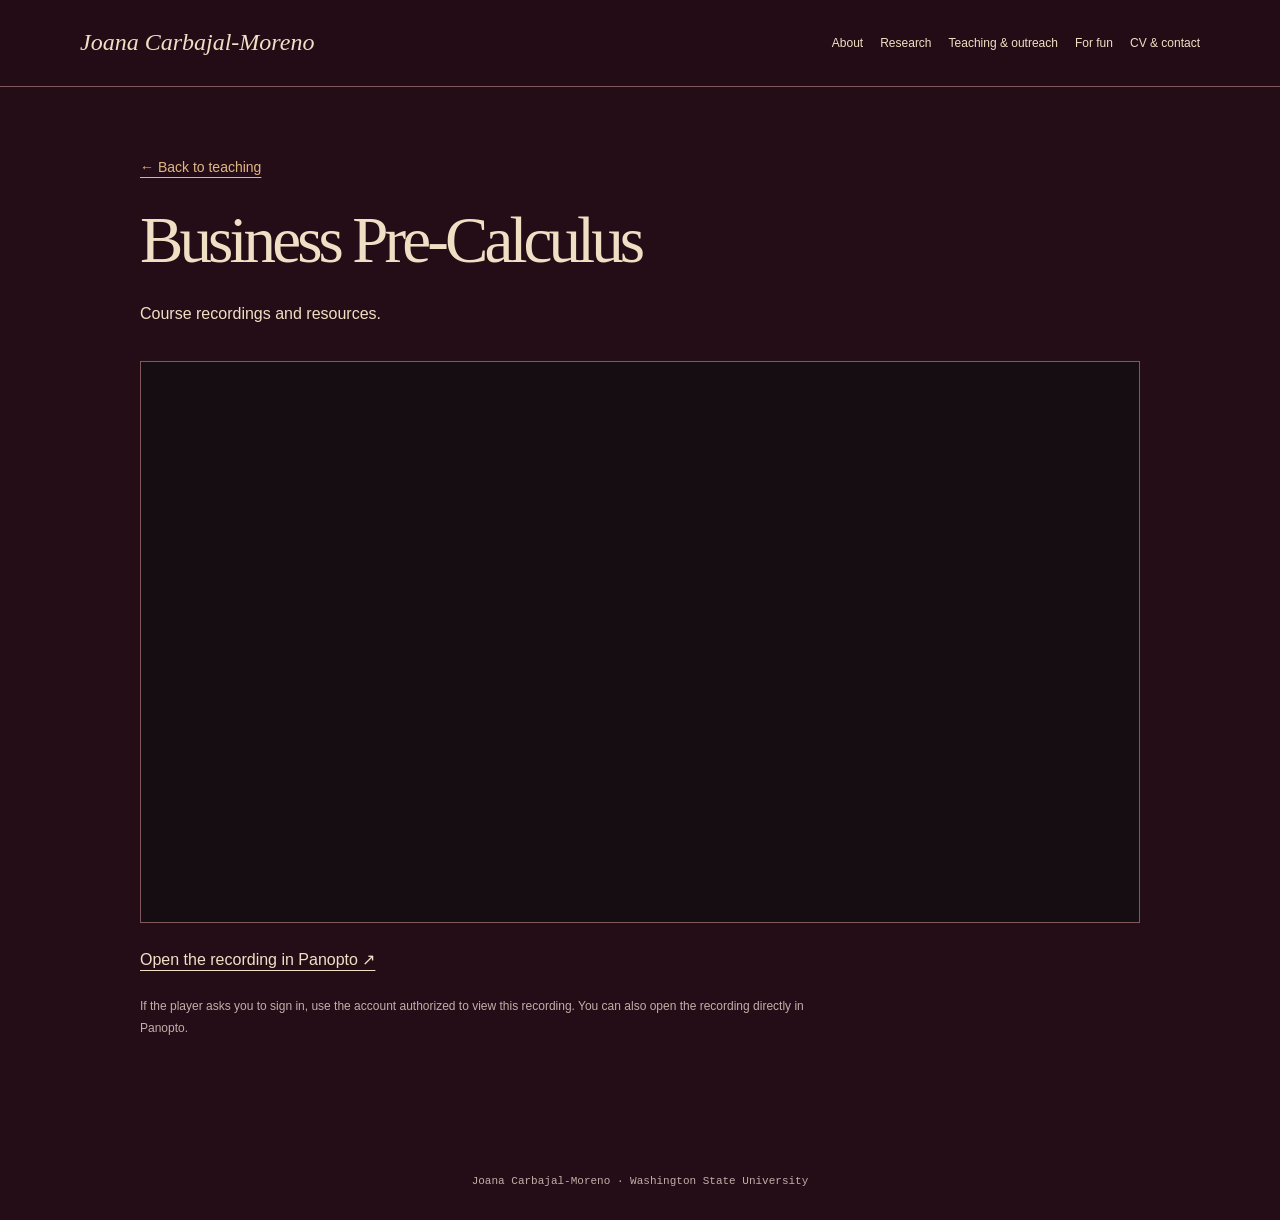
==== business-precalculus.html @ 8438bf5d "on desktop" ====
<!DOCTYPE html>
<html lang="en">
<head>
    <meta charset="utf-8">
    <meta name="viewport" content="width=device-width, initial-scale=1">
    <title>Business Pre-Calculus | Joana Carbajal-Moreno</title>
    <meta name="description" content="Business Pre-Calculus recordings and course resources from Joana Carbajal-Moreno.">
    <style>

/* BURGUNDY & BUTTERFLY — wine, parchment, rust, muted violet.
   Self-contained styling for local previews and GitHub Pages. */
:root {
    --night: #250d17;
    --plum: #4c1523;
    --panel: #381521;
    --cream: #efe0c5;
    --gold: #dfb785;
    --rose: #d5a2a3;
    --muted: #c4aea9;
    --line: #81595c;
}
* { box-sizing: border-box; }
html { scroll-behavior: smooth; scroll-padding-top: 110px; }
body { margin: 0; color: var(--cream); background: var(--night); font: 16px/1.85 'Trebuchet MS', Arial, sans-serif; }
a { color: inherit; text-underline-offset: 5px; }
a:hover { color: var(--gold); }
a:focus-visible { outline: 2px dashed var(--gold); outline-offset: 6px; }
.wrap { width: min(1120px, 88%); margin-inline: auto; }
header { position: sticky; top: 0; z-index: 20; background: #250d17f5; border-bottom: 1px solid var(--line); }
nav { display: flex; align-items: center; justify-content: space-between; gap: 24px; min-height: 86px; }
.brand { font: italic 24px/1.15 Georgia, serif; text-decoration: none; color: var(--cream); }
.links { display: flex; flex-wrap: wrap; gap: 22px; }
.links a { font-size: 12px; text-decoration: none; }
.links a:hover { text-decoration: underline; }
.hero { position: relative; overflow: hidden; background: radial-gradient(ellipse at 80% 60%, #79354a 0, #481423 48%, #310d1c 90%); border-bottom: 1px solid var(--line); }

.hero-inner { position: relative; min-height: 650px; padding: 100px 0; display: grid; grid-template-columns: minmax(0, 1.8fr) minmax(230px, .8fr); gap: 50px; align-items: center; }
.eyebrow, .label, .meta { font: 11px/1.7 'Courier New', monospace; text-transform: uppercase; letter-spacing: .16em; }
.eyebrow { color: var(--gold); max-width: 460px; }
h1, h2, h3 { font-family: Georgia, 'Times New Roman', serif; font-weight: 400; }
h1 { font-size: clamp(46px, 6.4vw, 86px); line-height: 1.04; letter-spacing: -.06em; margin: 30px 0 24px; color: var(--cream); }
h1 .first-name { font-style: italic; color: var(--rose); }
h2 { font-size: clamp(36px, 4.5vw, 54px); line-height: 1.1; letter-spacing: -.04em; margin: 10px 0 27px; }
h3 { font-size: 30px; line-height: 1.2; letter-spacing: -.025em; margin: 0 0 18px; }
p { margin: 0 0 20px; }
.hero p { color: #e3c9c0; font-size: 17px; line-height: 1.7; }
.button { display: inline-block; padding: 11px 23px; margin-top: 14px; text-decoration: none; color: var(--gold); font-size: 12px; letter-spacing: .05em; border: 1px solid var(--gold); border-radius: 30px; transition: background .2s, color .2s; }
.button:hover { background: var(--gold); color: var(--night); }
.art { position: relative; width: fit-content; justify-self: center; margin: 0 14px; }
.portrait { display: block; width: 216px; height: 286px; object-fit: cover; object-position: center 28%; border-radius: 44% 44% 6px 6px; padding: 9px; background: #381521; border: 1px solid var(--gold); outline: 1px solid #dfb78555; outline-offset: 7px; }



section { padding: 85px 0; border-bottom: 1px solid var(--line); }
.section-grid { display: grid; grid-template-columns: 1fr 2.3fr; gap: 65px; }
.label { color: var(--gold); margin-top: 16px; }

.intro { font: 27px/1.5 Georgia, serif; color: var(--rose); }
.muted, .note { color: var(--muted); }
.skills { display: flex; flex-wrap: wrap; gap: 10px; margin-top: 28px; }
.skills span { font: 11px/1.7 'Courier New', monospace; border: 1px solid var(--line); border-radius: 18px; padding: 6px 13px; color: #e3c9c0; }
#research { background: #30111e; }
#research > .wrap { display: grid; grid-template-columns: 1fr 1fr; gap: 26px; }
#research .label, #research h2, #research > .wrap > .muted { grid-column: 1 / -1; margin-bottom: 0; }
#research > .wrap > .muted { margin-bottom: 14px; }
.project { position: relative; background: var(--plum); border: 1px solid var(--line); border-radius: 6px; padding: 36px; }
.project:nth-of-type(2) { background: #453046; border-radius: 6px; }

.number { font: italic 44px/1 Georgia, serif; color: var(--gold); margin-bottom: 32px; }
.project h3 { color: var(--cream); }
.project p { font-size: 15px; }
.note { font-size: 12px; }
.project .note { color: #e1c5bb; border-top: 1px solid #dfb78545; padding-top: 18px; margin-bottom: 0; }
.teaching { background: var(--night); }
.experience { padding: 30px 0; border-bottom: 1px dashed var(--line); }
.experience:first-child { padding-top: 0; }
.experience:last-child { border: none; padding-bottom: 0; }
.experience h3 { color: var(--rose); }
.experience a { color: var(--gold); }
#cv { position: relative; background: var(--plum); }
#cv h2 { color: var(--gold); font-style: italic; }
footer { font: 11px/1.8 'Courier New', monospace; text-align: center; padding: 28px 0; color: var(--muted); }
.skip { position: absolute; left: -9999px; }
.skip:focus { position: fixed; left: 15px; top: 10px; z-index: 40; background: var(--night); padding: 12px; }
@media (max-width: 900px) {
    .brand { max-width: 175px; font-size: 22px; }
    .links { gap: 15px; }
    .hero-inner { gap: 22px; }
    .portrait { width: 185px; height: 250px; }
    .section-grid { gap: 35px; }
}
@media (max-width: 640px) {
    html { scroll-padding-top: 125px; }
    nav { flex-direction: column; align-items: flex-start; padding: 16px 0; gap: 14px; }
    .brand { max-width: none; font-size: 21px; }
    .links { width: 100%; gap: 6px; justify-content: space-between; }
    .links a { font-size: 10px; }
    
    .hero-inner { grid-template-columns: 1fr; padding: 65px 0 70px; gap: 75px; }
    h1 { font-size: clamp(43px, 10.5vw, 66px); }
    .eyebrow { font-size: 9px; letter-spacing: .1em; max-width: 285px; }
    .portrait { width: 170px; height: 220px; }
    
    
    
    section { padding: 54px 0; }
    .section-grid { grid-template-columns: 1fr; gap: 22px; }
    .label { margin: 0; }
    .intro { font-size: 24px; }
    #research > .wrap { grid-template-columns: 1fr; }
    .project { padding: 30px; }
    body { font-size: 16px; }
}
@media (prefers-reduced-motion: reduce) {
    html { scroll-behavior: auto; }
    * { transition: none !important; }
}
    
/* Soft, flowing print inspired by the supplied fabric references. */
.hero::before {
    content: '';
    position: absolute;
    top: -20%;
    right: -5%;
    width: 50%;
    height: 140%;
    background-image: url("");
    background-size: cover;
    opacity: .075;
    transform: rotate(-14deg);
    pointer-events: none;
}
.hero-inner { isolation: isolate; }
.art { transform: rotate(2deg); }
.portrait { box-shadow: 16px 16px 0 #250d1740; }
body::after {
    content: '';
    position: fixed;
    inset: 0;
    pointer-events: none;
    z-index: 25;
    opacity: .13;
    background-image: url("");
}
#about { background: #eee0c8; color: #4a1b2a; }
#about .label { color: #7b3b3e; }
#about .intro { color: #78414a; }
#about .skills span { color: #653a47; border-color: #b59a91; }
.links { gap: 17px; }
#fun { background: #e7d5b8; color: #4a1b2a; }
#fun .label { color: #7b3b3e; }
#fun h2 { font-style: italic; }
#fun .fun-intro { font: 25px/1.55 Georgia, serif; max-width: 680px; }
#fun .interests { display: flex; gap: 12px; flex-wrap: wrap; margin-top: 28px; }
#fun .interests span { border: 1px solid #af8e83; padding: 7px 17px; border-radius: 50%; font: italic 17px/1.6 Georgia, serif; }
#fun .interests span:nth-child(2) { transform: none; }
#fun .interests span:nth-child(3) { transform: none; }
@media (max-width: 900px) { .links { gap: 12px; } .links a { font-size: 11px; } }
@media (max-width: 640px) {
    .links { gap: 5px 12px; flex-wrap: wrap; justify-content: flex-start; }
    .links a { font-size: 10px; }
    .hero::before { width: 100%; top: 15%; right: -30%; height: 100%; }
    #fun .fun-intro { font-size: 23px; }
}

/* Upright, clean-edged photos and the supplied floral artwork. */
.art { transform: none; margin: 0; }
.portrait {
    width: 224px;
    height: 286px;
    border-radius: 5px;
    padding: 0;
    border: none;
    outline: none;
    box-shadow: none;
}
.hero { background: #310f1d; }
.hero::before {
    inset: 0 0 0 auto;
    top: 0;
    right: 0;
    width: 58%;
    height: 100%;
    background-image: linear-gradient(90deg, #310f1d 0%, #310f1d65 45%, #310f1d20 100%), url("");
    background-position: center, center 48%;
    background-size: cover;
    opacity: .7;
    transform: none;
    border: 0;
    border-radius: 0;
}
.hero-inner { position: relative; z-index: 1; }
.fun-content { display: grid; grid-template-columns: minmax(0, 1.1fr) minmax(0, .9fr); gap: 34px; align-items: center; }
#fun .fun-intro { font-size: 23px; }
.dogs-photo { margin: 0; }
.dogs-photo img { display: block; width: 100%; height: auto; border-radius: 5px; }
.dogs-photo figcaption { margin-top: 12px; font: italic 15px/1.5 Georgia, serif; color: #653a47; }
@media (max-width: 900px) {
    .portrait { width: 190px; height: 250px; }
    .fun-content { gap: 24px; }
}
@media (max-width: 640px) {
    .portrait { width: 180px; height: 230px; }
    .hero::before { width: 100%; height: 100%; right: 0; top: 0; opacity: .4; background-position: center, 65% center; }
    .fun-content { grid-template-columns: 1fr; gap: 28px; }
    .dogs-photo { width: min(100%, 350px); }
}

/* Course resource directory and circular contact links. */
.course-directory { margin-top: 30px; }
.course-directory h4 { font: 400 21px/1.4 Georgia, serif; color: var(--rose); margin: 28px 0 12px; }
.course-list { padding: 0; margin: 0; list-style: none; }
.course-list li { display: flex; justify-content: space-between; align-items: baseline; gap: 14px; padding: 12px 0; border-bottom: 1px solid #81595c75; }
.course-name { font-size: 15px; }
.course-code { font: 10px/1.5 'Courier New', monospace; letter-spacing: .08em; color: var(--muted); white-space: nowrap; }
.course-list a { text-decoration: none; }
.course-list a:hover { text-decoration: underline; }
.course-note { margin-top: 16px; }
footer .social-links { display: flex; justify-content: center; align-items: center; min-height: 0; gap: 15px; margin: 6px 0 22px; padding: 0; }
.social-circle { display: inline-flex; width: 45px; height: 45px; justify-content: center; align-items: center; border: 1px solid #dfb78580; border-radius: 50%; color: var(--gold); transition: color .2s, background .2s, transform .2s; }
.social-circle svg { width: 19px; height: 19px; }
.social-circle:hover { background: var(--gold); color: var(--night); transform: translateY(-3px); }
footer p { margin: 0; }
@media (prefers-reduced-motion: reduce) { .social-circle { transition: none; } .social-circle:hover { transform: none; } }

/* Let the section headings stand on their own. */
.section-grid { display: block; max-width: 860px; }
.project h3 { margin-top: 8px; }
    
.course-page { min-height: 80vh; padding: 65px 0 85px; }
.course-page .wrap { max-width: 1000px; }
.course-page h1 { font-size: clamp(39px,6vw,65px); margin: 25px 0; }
.back-link { font-size: 14px; color: var(--gold); }
.video-player { aspect-ratio: 16/9; width: 100%; margin: 32px 0 22px; background: #160d13; border: 1px solid var(--line); }
.video-player iframe { display: block; width: 100%; height: 100%; border: 0; }
.course-page .note { max-width: 700px; }
</style>
</head>
<body>
    <a class="skip" href="#main">Skip to content</a>
    <header>
        <nav class="wrap" aria-label="Main navigation">
            <a class="brand" href="index.html">Joana Carbajal-Moreno</a>
            <div class="links">
                <a href="index.html#about">About</a>
                <a href="index.html#research">Research</a>
                <a href="index.html#teaching">Teaching &amp; outreach</a>
                <a href="index.html#fun">For fun</a>
                <a href="index.html#cv">CV &amp; contact</a>
            </div>
        </nav>
    </header>
    <main id="main" class="course-page">
        <div class="wrap">
            <a class="back-link" href="index.html#teaching">← Back to teaching</a>
            <h1>Business Pre-Calculus</h1>
            <p>Course recordings and resources.</p>
            <div class="video-player">
                <iframe
                    src="https://wsu.hosted.panopto.com/Panopto/Pages/Embed.aspx?id=cfc6fa1d-42eb-434b-b346-b30c006f7838&amp;autoplay=false"
                    title="Business Pre-Calculus recording on Panopto"
                    allow="autoplay; fullscreen; picture-in-picture"
                    allowfullscreen>
                </iframe>
            </div>
            <p><a href="https://wsu.hosted.panopto.com/Panopto/Pages/Viewer.aspx?id=cfc6fa1d-42eb-434b-b346-b30c006f7838" target="_blank" rel="noopener noreferrer">Open the recording in Panopto ↗</a></p>
            <p class="note">If the player asks you to sign in, use the account authorized to view this recording. You can also open the recording directly in Panopto.</p>
        </div>
    </main>
    <footer class="wrap">Joana Carbajal-Moreno · Washington State University</footer>
</body>
</html>
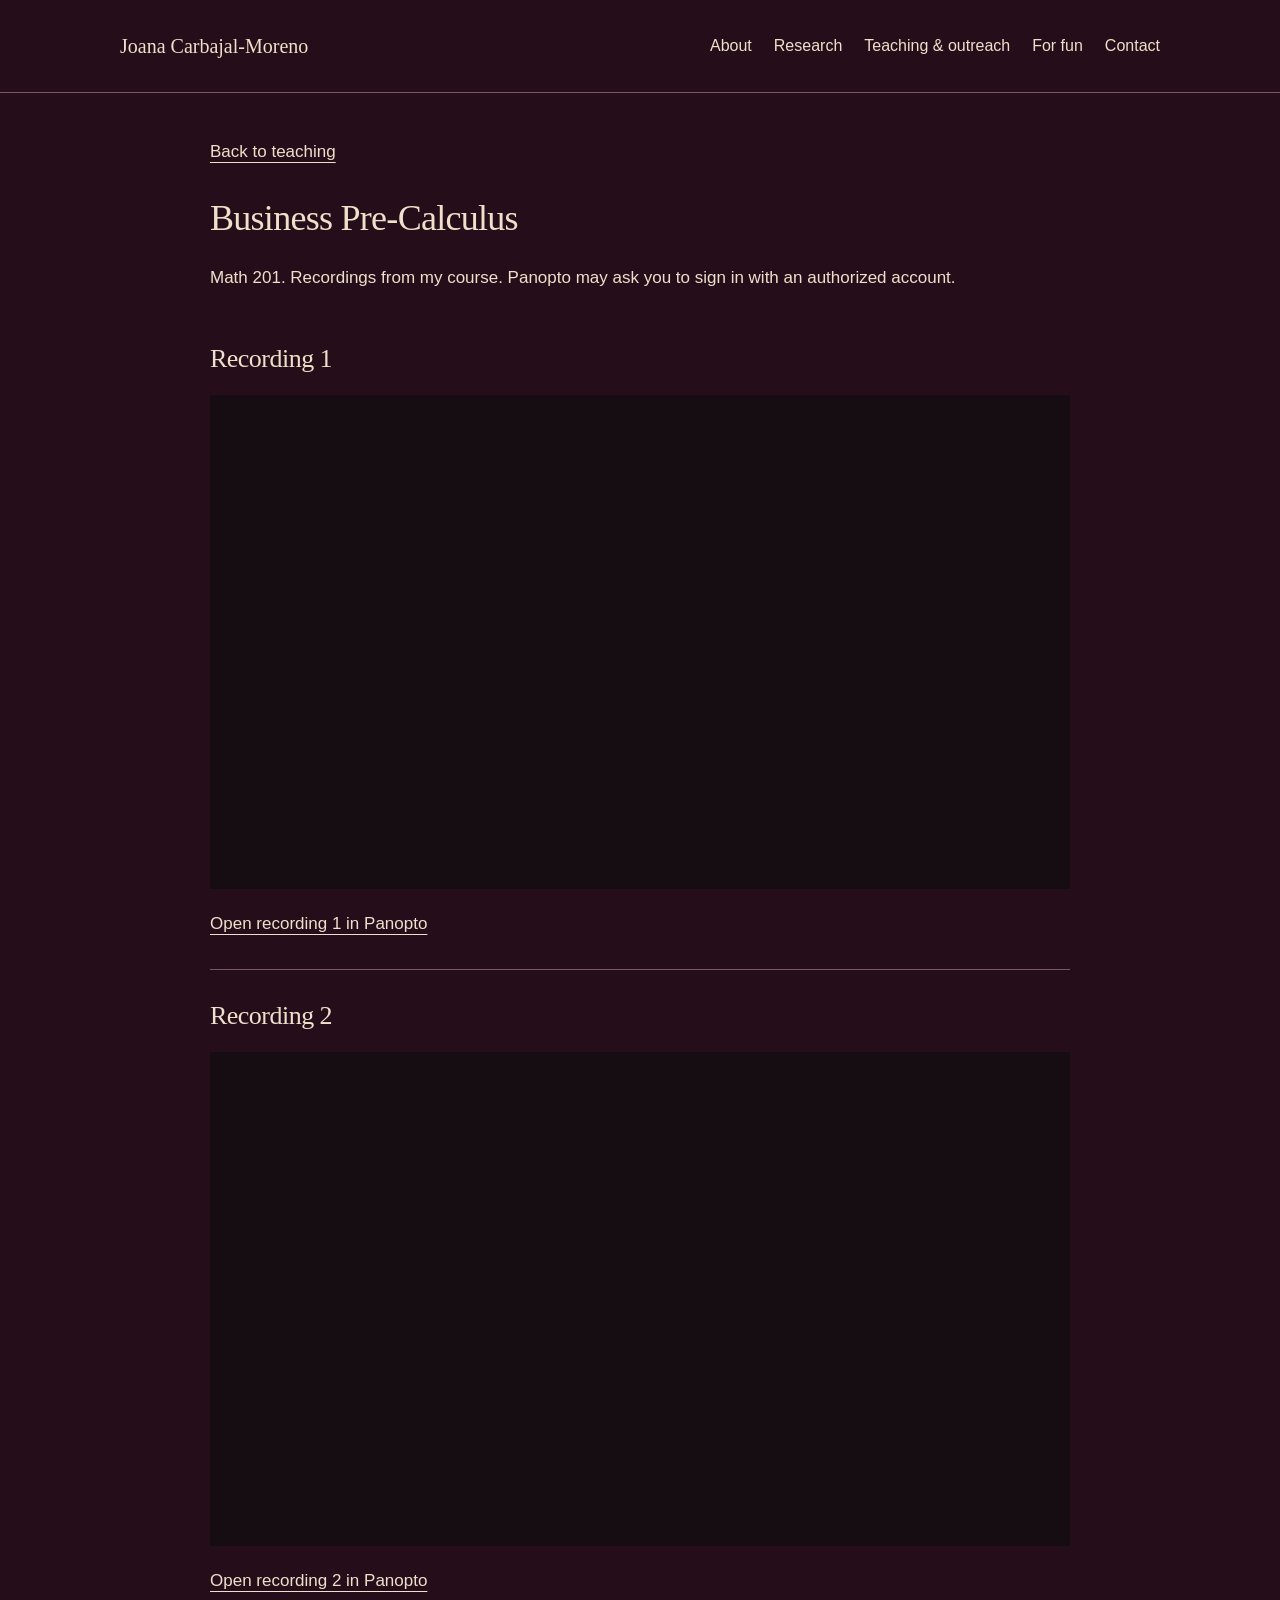
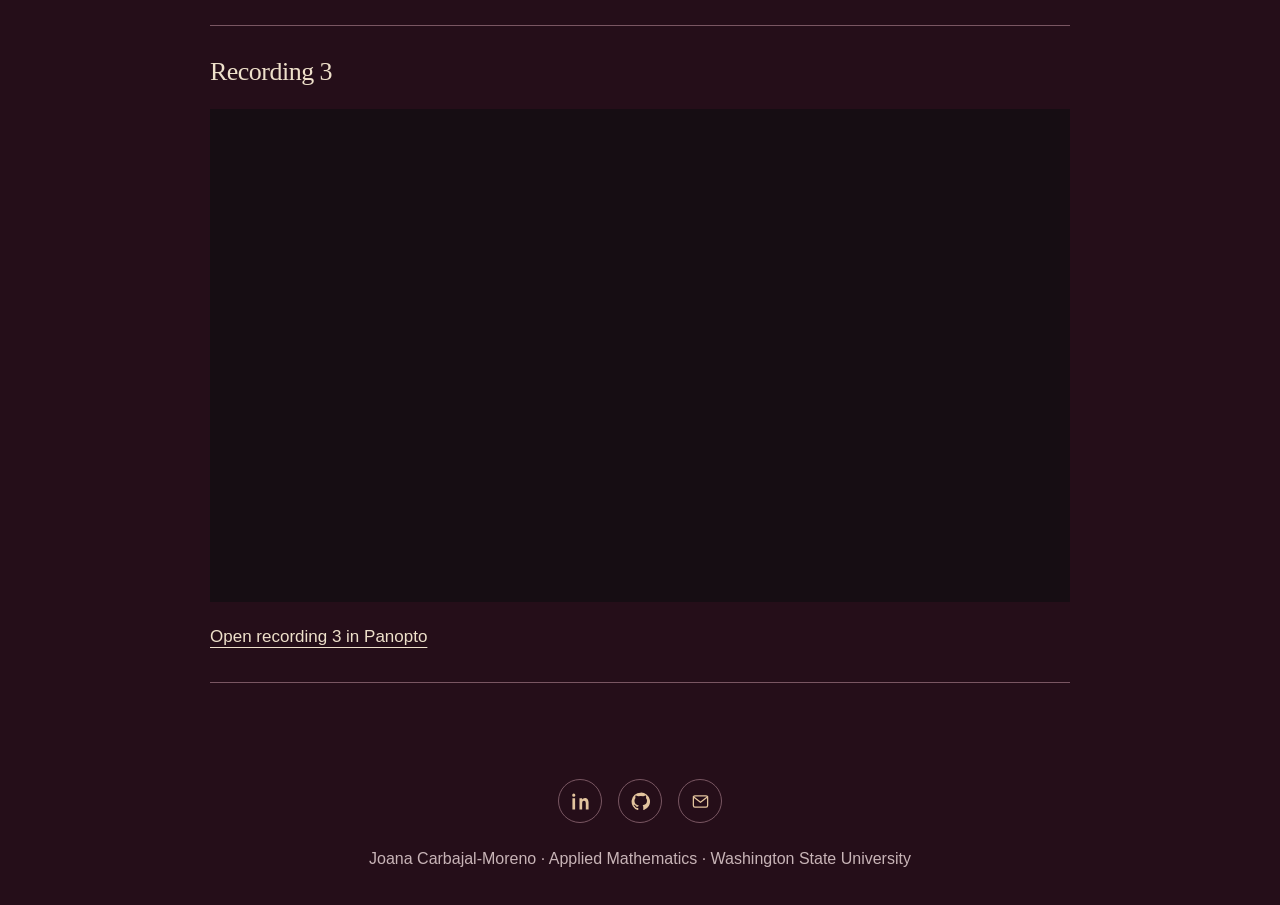
==== commit 6fd88214: "updated site w more notes and style change" ====
--- a/business-precalculus.html
+++ b/business-precalculus.html
@@ -1,272 +1,19 @@
-<!DOCTYPE html>
-<html lang="en">
-<head>
-    <meta charset="utf-8">
-    <meta name="viewport" content="width=device-width, initial-scale=1">
-    <title>Business Pre-Calculus | Joana Carbajal-Moreno</title>
-    <meta name="description" content="Business Pre-Calculus recordings and course resources from Joana Carbajal-Moreno.">
-    <style>
-
-/* BURGUNDY & BUTTERFLY — wine, parchment, rust, muted violet.
-   Self-contained styling for local previews and GitHub Pages. */
-:root {
-    --night: #250d17;
-    --plum: #4c1523;
-    --panel: #381521;
-    --cream: #efe0c5;
-    --gold: #dfb785;
-    --rose: #d5a2a3;
-    --muted: #c4aea9;
-    --line: #81595c;
-}
-* { box-sizing: border-box; }
-html { scroll-behavior: smooth; scroll-padding-top: 110px; }
-body { margin: 0; color: var(--cream); background: var(--night); font: 16px/1.85 'Trebuchet MS', Arial, sans-serif; }
-a { color: inherit; text-underline-offset: 5px; }
-a:hover { color: var(--gold); }
-a:focus-visible { outline: 2px dashed var(--gold); outline-offset: 6px; }
-.wrap { width: min(1120px, 88%); margin-inline: auto; }
-header { position: sticky; top: 0; z-index: 20; background: #250d17f5; border-bottom: 1px solid var(--line); }
-nav { display: flex; align-items: center; justify-content: space-between; gap: 24px; min-height: 86px; }
-.brand { font: italic 24px/1.15 Georgia, serif; text-decoration: none; color: var(--cream); }
-.links { display: flex; flex-wrap: wrap; gap: 22px; }
-.links a { font-size: 12px; text-decoration: none; }
-.links a:hover { text-decoration: underline; }
-.hero { position: relative; overflow: hidden; background: radial-gradient(ellipse at 80% 60%, #79354a 0, #481423 48%, #310d1c 90%); border-bottom: 1px solid var(--line); }
-
-.hero-inner { position: relative; min-height: 650px; padding: 100px 0; display: grid; grid-template-columns: minmax(0, 1.8fr) minmax(230px, .8fr); gap: 50px; align-items: center; }
-.eyebrow, .label, .meta { font: 11px/1.7 'Courier New', monospace; text-transform: uppercase; letter-spacing: .16em; }
-.eyebrow { color: var(--gold); max-width: 460px; }
-h1, h2, h3 { font-family: Georgia, 'Times New Roman', serif; font-weight: 400; }
-h1 { font-size: clamp(46px, 6.4vw, 86px); line-height: 1.04; letter-spacing: -.06em; margin: 30px 0 24px; color: var(--cream); }
-h1 .first-name { font-style: italic; color: var(--rose); }
-h2 { font-size: clamp(36px, 4.5vw, 54px); line-height: 1.1; letter-spacing: -.04em; margin: 10px 0 27px; }
-h3 { font-size: 30px; line-height: 1.2; letter-spacing: -.025em; margin: 0 0 18px; }
-p { margin: 0 0 20px; }
-.hero p { color: #e3c9c0; font-size: 17px; line-height: 1.7; }
-.button { display: inline-block; padding: 11px 23px; margin-top: 14px; text-decoration: none; color: var(--gold); font-size: 12px; letter-spacing: .05em; border: 1px solid var(--gold); border-radius: 30px; transition: background .2s, color .2s; }
-.button:hover { background: var(--gold); color: var(--night); }
-.art { position: relative; width: fit-content; justify-self: center; margin: 0 14px; }
-.portrait { display: block; width: 216px; height: 286px; object-fit: cover; object-position: center 28%; border-radius: 44% 44% 6px 6px; padding: 9px; background: #381521; border: 1px solid var(--gold); outline: 1px solid #dfb78555; outline-offset: 7px; }
-
-
-
-section { padding: 85px 0; border-bottom: 1px solid var(--line); }
-.section-grid { display: grid; grid-template-columns: 1fr 2.3fr; gap: 65px; }
-.label { color: var(--gold); margin-top: 16px; }
-
-.intro { font: 27px/1.5 Georgia, serif; color: var(--rose); }
-.muted, .note { color: var(--muted); }
-.skills { display: flex; flex-wrap: wrap; gap: 10px; margin-top: 28px; }
-.skills span { font: 11px/1.7 'Courier New', monospace; border: 1px solid var(--line); border-radius: 18px; padding: 6px 13px; color: #e3c9c0; }
-#research { background: #30111e; }
-#research > .wrap { display: grid; grid-template-columns: 1fr 1fr; gap: 26px; }
-#research .label, #research h2, #research > .wrap > .muted { grid-column: 1 / -1; margin-bottom: 0; }
-#research > .wrap > .muted { margin-bottom: 14px; }
-.project { position: relative; background: var(--plum); border: 1px solid var(--line); border-radius: 6px; padding: 36px; }
-.project:nth-of-type(2) { background: #453046; border-radius: 6px; }
-
-.number { font: italic 44px/1 Georgia, serif; color: var(--gold); margin-bottom: 32px; }
-.project h3 { color: var(--cream); }
-.project p { font-size: 15px; }
-.note { font-size: 12px; }
-.project .note { color: #e1c5bb; border-top: 1px solid #dfb78545; padding-top: 18px; margin-bottom: 0; }
-.teaching { background: var(--night); }
-.experience { padding: 30px 0; border-bottom: 1px dashed var(--line); }
-.experience:first-child { padding-top: 0; }
-.experience:last-child { border: none; padding-bottom: 0; }
-.experience h3 { color: var(--rose); }
-.experience a { color: var(--gold); }
-#cv { position: relative; background: var(--plum); }
-#cv h2 { color: var(--gold); font-style: italic; }
-footer { font: 11px/1.8 'Courier New', monospace; text-align: center; padding: 28px 0; color: var(--muted); }
-.skip { position: absolute; left: -9999px; }
-.skip:focus { position: fixed; left: 15px; top: 10px; z-index: 40; background: var(--night); padding: 12px; }
-@media (max-width: 900px) {
-    .brand { max-width: 175px; font-size: 22px; }
-    .links { gap: 15px; }
-    .hero-inner { gap: 22px; }
-    .portrait { width: 185px; height: 250px; }
-    .section-grid { gap: 35px; }
-}
-@media (max-width: 640px) {
-    html { scroll-padding-top: 125px; }
-    nav { flex-direction: column; align-items: flex-start; padding: 16px 0; gap: 14px; }
-    .brand { max-width: none; font-size: 21px; }
-    .links { width: 100%; gap: 6px; justify-content: space-between; }
-    .links a { font-size: 10px; }
-    
-    .hero-inner { grid-template-columns: 1fr; padding: 65px 0 70px; gap: 75px; }
-    h1 { font-size: clamp(43px, 10.5vw, 66px); }
-    .eyebrow { font-size: 9px; letter-spacing: .1em; max-width: 285px; }
-    .portrait { width: 170px; height: 220px; }
-    
-    
-    
-    section { padding: 54px 0; }
-    .section-grid { grid-template-columns: 1fr; gap: 22px; }
-    .label { margin: 0; }
-    .intro { font-size: 24px; }
-    #research > .wrap { grid-template-columns: 1fr; }
-    .project { padding: 30px; }
-    body { font-size: 16px; }
-}
-@media (prefers-reduced-motion: reduce) {
-    html { scroll-behavior: auto; }
-    * { transition: none !important; }
-}
-    
-/* Soft, flowing print inspired by the supplied fabric references. */
-.hero::before {
-    content: '';
-    position: absolute;
-    top: -20%;
-    right: -5%;
-    width: 50%;
-    height: 140%;
-    background-image: url("");
-    background-size: cover;
-    opacity: .075;
-    transform: rotate(-14deg);
-    pointer-events: none;
-}
-.hero-inner { isolation: isolate; }
-.art { transform: rotate(2deg); }
-.portrait { box-shadow: 16px 16px 0 #250d1740; }
-body::after {
-    content: '';
-    position: fixed;
-    inset: 0;
-    pointer-events: none;
-    z-index: 25;
-    opacity: .13;
-    background-image: url("");
-}
-#about { background: #eee0c8; color: #4a1b2a; }
-#about .label { color: #7b3b3e; }
-#about .intro { color: #78414a; }
-#about .skills span { color: #653a47; border-color: #b59a91; }
-.links { gap: 17px; }
-#fun { background: #e7d5b8; color: #4a1b2a; }
-#fun .label { color: #7b3b3e; }
-#fun h2 { font-style: italic; }
-#fun .fun-intro { font: 25px/1.55 Georgia, serif; max-width: 680px; }
-#fun .interests { display: flex; gap: 12px; flex-wrap: wrap; margin-top: 28px; }
-#fun .interests span { border: 1px solid #af8e83; padding: 7px 17px; border-radius: 50%; font: italic 17px/1.6 Georgia, serif; }
-#fun .interests span:nth-child(2) { transform: none; }
-#fun .interests span:nth-child(3) { transform: none; }
-@media (max-width: 900px) { .links { gap: 12px; } .links a { font-size: 11px; } }
-@media (max-width: 640px) {
-    .links { gap: 5px 12px; flex-wrap: wrap; justify-content: flex-start; }
-    .links a { font-size: 10px; }
-    .hero::before { width: 100%; top: 15%; right: -30%; height: 100%; }
-    #fun .fun-intro { font-size: 23px; }
-}
-
-/* Upright, clean-edged photos and the supplied floral artwork. */
-.art { transform: none; margin: 0; }
-.portrait {
-    width: 224px;
-    height: 286px;
-    border-radius: 5px;
-    padding: 0;
-    border: none;
-    outline: none;
-    box-shadow: none;
-}
-.hero { background: #310f1d; }
-.hero::before {
-    inset: 0 0 0 auto;
-    top: 0;
-    right: 0;
-    width: 58%;
-    height: 100%;
-    background-image: linear-gradient(90deg, #310f1d 0%, #310f1d65 45%, #310f1d20 100%), url("");
-    background-position: center, center 48%;
-    background-size: cover;
-    opacity: .7;
-    transform: none;
-    border: 0;
-    border-radius: 0;
-}
-.hero-inner { position: relative; z-index: 1; }
-.fun-content { display: grid; grid-template-columns: minmax(0, 1.1fr) minmax(0, .9fr); gap: 34px; align-items: center; }
-#fun .fun-intro { font-size: 23px; }
-.dogs-photo { margin: 0; }
-.dogs-photo img { display: block; width: 100%; height: auto; border-radius: 5px; }
-.dogs-photo figcaption { margin-top: 12px; font: italic 15px/1.5 Georgia, serif; color: #653a47; }
-@media (max-width: 900px) {
-    .portrait { width: 190px; height: 250px; }
-    .fun-content { gap: 24px; }
-}
-@media (max-width: 640px) {
-    .portrait { width: 180px; height: 230px; }
-    .hero::before { width: 100%; height: 100%; right: 0; top: 0; opacity: .4; background-position: center, 65% center; }
-    .fun-content { grid-template-columns: 1fr; gap: 28px; }
-    .dogs-photo { width: min(100%, 350px); }
-}
-
-/* Course resource directory and circular contact links. */
-.course-directory { margin-top: 30px; }
-.course-directory h4 { font: 400 21px/1.4 Georgia, serif; color: var(--rose); margin: 28px 0 12px; }
-.course-list { padding: 0; margin: 0; list-style: none; }
-.course-list li { display: flex; justify-content: space-between; align-items: baseline; gap: 14px; padding: 12px 0; border-bottom: 1px solid #81595c75; }
-.course-name { font-size: 15px; }
-.course-code { font: 10px/1.5 'Courier New', monospace; letter-spacing: .08em; color: var(--muted); white-space: nowrap; }
-.course-list a { text-decoration: none; }
-.course-list a:hover { text-decoration: underline; }
-.course-note { margin-top: 16px; }
-footer .social-links { display: flex; justify-content: center; align-items: center; min-height: 0; gap: 15px; margin: 6px 0 22px; padding: 0; }
-.social-circle { display: inline-flex; width: 45px; height: 45px; justify-content: center; align-items: center; border: 1px solid #dfb78580; border-radius: 50%; color: var(--gold); transition: color .2s, background .2s, transform .2s; }
-.social-circle svg { width: 19px; height: 19px; }
-.social-circle:hover { background: var(--gold); color: var(--night); transform: translateY(-3px); }
-footer p { margin: 0; }
-@media (prefers-reduced-motion: reduce) { .social-circle { transition: none; } .social-circle:hover { transform: none; } }
-
-/* Let the section headings stand on their own. */
-.section-grid { display: block; max-width: 860px; }
-.project h3 { margin-top: 8px; }
-    
-.course-page { min-height: 80vh; padding: 65px 0 85px; }
-.course-page .wrap { max-width: 1000px; }
-.course-page h1 { font-size: clamp(39px,6vw,65px); margin: 25px 0; }
-.back-link { font-size: 14px; color: var(--gold); }
-.video-player { aspect-ratio: 16/9; width: 100%; margin: 32px 0 22px; background: #160d13; border: 1px solid var(--line); }
-.video-player iframe { display: block; width: 100%; height: 100%; border: 0; }
-.course-page .note { max-width: 700px; }
-</style>
-</head>
-<body>
-    <a class="skip" href="#main">Skip to content</a>
-    <header>
-        <nav class="wrap" aria-label="Main navigation">
-            <a class="brand" href="index.html">Joana Carbajal-Moreno</a>
-            <div class="links">
-                <a href="index.html#about">About</a>
-                <a href="index.html#research">Research</a>
-                <a href="index.html#teaching">Teaching &amp; outreach</a>
-                <a href="index.html#fun">For fun</a>
-                <a href="index.html#cv">CV &amp; contact</a>
-            </div>
-        </nav>
-    </header>
-    <main id="main" class="course-page">
-        <div class="wrap">
-            <a class="back-link" href="index.html#teaching">← Back to teaching</a>
-            <h1>Business Pre-Calculus</h1>
-            <p>Course recordings and resources.</p>
-            <div class="video-player">
-                <iframe
-                    src="https://wsu.hosted.panopto.com/Panopto/Pages/Embed.aspx?id=cfc6fa1d-42eb-434b-b346-b30c006f7838&amp;autoplay=false"
-                    title="Business Pre-Calculus recording on Panopto"
-                    allow="autoplay; fullscreen; picture-in-picture"
-                    allowfullscreen>
-                </iframe>
-            </div>
-            <p><a href="https://wsu.hosted.panopto.com/Panopto/Pages/Viewer.aspx?id=cfc6fa1d-42eb-434b-b346-b30c006f7838" target="_blank" rel="noopener noreferrer">Open the recording in Panopto ↗</a></p>
-            <p class="note">If the player asks you to sign in, use the account authorized to view this recording. You can also open the recording directly in Panopto.</p>
-        </div>
-    </main>
-    <footer class="wrap">Joana Carbajal-Moreno · Washington State University</footer>
-</body>
-</html>
+<!doctype html><html lang="en"><head><meta charset="utf-8"><meta name="viewport" content="width=device-width,initial-scale=1"><title>Business Pre-Calculus | Joana Carbajal-Moreno</title><link rel="stylesheet" href="style.css"></head><body><a class="skip" href="#main">Skip to content</a><header>
+<nav aria-label="Main navigation" class="wrap"><a class="brand" href="index.html">Joana Carbajal-Moreno</a>
+<div class="links"><a href="index.html#about">About</a><a href="index.html#research">Research</a><a href="index.html#teaching">Teaching &amp;
+                    outreach</a><a href="index.html#fun">For fun</a><a href="index.html#contact">Contact</a></div>
+</nav>
+</header><main id="main" class="course-page"><div class="wrap"><a class="back-link" href="index.html#teaching">Back to teaching</a><h1>Business Pre-Calculus</h1><p>Math 201. Recordings from my course. Panopto may ask you to sign in with an authorized account.</p><section><h2>Recording 1</h2><div class="video-player"><iframe loading="lazy" src="https://wsu.hosted.panopto.com/Panopto/Pages/Embed.aspx?id=cfc6fa1d-42eb-434b-b346-b30c006f7838&amp;autoplay=false" title="Business Pre-Calculus recording 1" allow="autoplay; fullscreen; picture-in-picture" allowfullscreen></iframe></div><a href="https://wsu.hosted.panopto.com/Panopto/Pages/Viewer.aspx?id=cfc6fa1d-42eb-434b-b346-b30c006f7838" target="_blank" rel="noopener noreferrer">Open recording 1 in Panopto</a></section><section><h2>Recording 2</h2><div class="video-player"><iframe loading="lazy" src="https://wsu.hosted.panopto.com/Panopto/Pages/Embed.aspx?id=dcf9c3c1-db6b-4afe-bee3-b31a00719824&amp;autoplay=false" title="Business Pre-Calculus recording 2" allow="autoplay; fullscreen; picture-in-picture" allowfullscreen></iframe></div><a href="https://wsu.hosted.panopto.com/Panopto/Pages/Viewer.aspx?id=dcf9c3c1-db6b-4afe-bee3-b31a00719824" target="_blank" rel="noopener noreferrer">Open recording 2 in Panopto</a></section><section><h2>Recording 3</h2><div class="video-player"><iframe loading="lazy" src="https://wsu.hosted.panopto.com/Panopto/Pages/Embed.aspx?id=b1bc3798-646e-4966-8712-b31b000c1dc5&amp;autoplay=false" title="Business Pre-Calculus recording 3" allow="autoplay; fullscreen; picture-in-picture" allowfullscreen></iframe></div><a href="https://wsu.hosted.panopto.com/Panopto/Pages/Viewer.aspx?id=b1bc3798-646e-4966-8712-b31b000c1dc5" target="_blank" rel="noopener noreferrer">Open recording 3 in Panopto</a></section></div></main><footer class="wrap">
+<nav aria-label="Social profiles and email" class="social-links">
+<a aria-label="LinkedIn profile" class="social-circle" href="https://www.linkedin.com/in/joana-carbajal-moreno-a266551bb" rel="noopener noreferrer" target="_blank" title="LinkedIn">
+<svg aria-hidden="true" fill="currentColor" viewbox="0 0 24 24"><path d="M5.2 7.8H1.8V22h3.4V7.8ZM3.5 2a2 2 0 1 0 0 4 2 2 0 0 0 0-4ZM22.2 13.3c0-4.3-2.3-5.8-4.5-5.8a4.1 4.1 0 0 0-3.6 1.9V7.8h-3.4V22h3.4v-7.4c0-2 .4-3.5 2.3-3.5 1.9 0 2.3 1.5 2.3 3.6V22h3.5v-8.7Z"></path></svg>
+</a>
+<a aria-label="GitHub profile" class="social-circle" href="https://github.com/jocamoreno" rel="noopener noreferrer" target="_blank" title="GitHub">
+<svg aria-hidden="true" fill="currentColor" viewbox="0 0 24 24"><path d="M12 .8a11.3 11.3 0 0 0-3.6 22c.6.1.8-.2.8-.5v-2.2c-3.3.7-4-1.4-4-1.4-.5-1.4-1.3-1.8-1.3-1.8-1.1-.7.1-.7.1-.7 1.2.1 1.8 1.2 1.8 1.2 1 1.7 2.6 1.2 3.3.9.1-.8.4-1.3.8-1.6-2.7-.3-5.5-1.4-5.5-6a4.7 4.7 0 0 1 1.3-3.2 4.3 4.3 0 0 1 .1-3.2s1-.3 3.4 1.2a11.8 11.8 0 0 1 6.2 0c2.3-1.5 3.4-1.2 3.4-1.2a4.3 4.3 0 0 1 .1 3.2 4.7 4.7 0 0 1 1.3 3.3c0 4.6-2.8 5.6-5.5 5.9.4.4.8 1.1.8 2.2v3.4c0 .3.2.7.8.5A11.3 11.3 0 0 0 12 .8Z"></path></svg>
+</a>
+<a aria-label="Email Joana" class="social-circle" href="mailto:carbajalmorenojoana@gmail.com" title="carbajalmorenojoana@gmail.com">
+<svg aria-hidden="true" fill="none" stroke="currentColor" stroke-linecap="round" stroke-linejoin="round" stroke-width="1.6" viewbox="0 0 24 24"><rect height="14" rx="2" width="18" x="3" y="5"></rect><path d="m3 6 9 7 9-7"></path></svg>
+</a>
+</nav>
+<p>Joana Carbajal-Moreno · Applied Mathematics · Washington State University</p>
+</footer></body></html>
--- a/style.css
+++ b/style.css
@@ -0,0 +1,2 @@
+
+:root{--night:#250e19;--cream:#eee0ca;--rose:#d5b0b0;--muted:#c8b4b7;--line:#795662;--ink:#482433;--accent:#e3c49e}*{box-sizing:border-box}html{scroll-behavior:smooth;scroll-padding-top:100px}body{margin:0;background:var(--night);color:var(--cream);font:17px/1.75 'Trebuchet MS',Arial,sans-serif}a{color:inherit;text-underline-offset:5px}a:hover{color:var(--accent)}a:focus-visible{outline:2px solid currentColor;outline-offset:5px}.wrap{width:min(1040px,88%);margin-inline:auto}header{border-bottom:1px solid var(--line);background:var(--night)}nav{display:flex;justify-content:space-between;align-items:center;gap:24px;min-height:92px}.brand{font:20px/1.4 Georgia,serif;text-decoration:none}.links{display:flex;flex-wrap:wrap;gap:12px 22px}.links a{font-size:16px;text-decoration:none}.links a:hover{text-decoration:underline}h1,h2,h3,h4{font-family:Georgia,'Times New Roman',serif;font-weight:400;font-style:normal;color:inherit;letter-spacing:-.02em}h1{font-size:clamp(32px,4vw,46px);line-height:1.18;margin:0 0 24px}h2{font-size:32px;line-height:1.25;margin:0 0 28px}h3{font-size:25px;line-height:1.3;margin:0 0 16px}h4{font-size:21px;margin:26px 0 10px}p{margin:0 0 20px}.hero{position:relative;isolation:isolate;border-bottom:1px solid var(--line)}.hero::before{content:'';position:absolute;inset:0 0 0 38%;z-index:-1;background:linear-gradient(90deg,#250e19,#250e1955),url('assets/floral.jpg') center/cover;opacity:.65}.hero-inner{display:grid;grid-template-columns:minmax(0,1fr) 250px;align-items:center;gap:50px;min-height:480px;padding:70px 0}.hero p{font-size:18px}.art{justify-self:end}.portrait{display:block;width:240px;height:305px;object-fit:cover;object-position:center 28%;border:0;border-radius:0}.button{display:inline-block;padding-bottom:3px;text-decoration:none;border-bottom:1px solid var(--accent)}section{padding:68px 0;border-bottom:1px solid var(--line)}.section-grid{max-width:860px}.intro,.fun-intro{font:inherit}.skills,.interests{display:flex;flex-wrap:wrap;gap:8px 24px;margin-top:26px}.skills span,.interests span{font:inherit;padding:0;border:0;transform:none}.skills{border-top:1px solid #ac8e88;padding-top:18px}#about,#fun{background:var(--cream);color:var(--ink)}#about a:hover,#fun a:hover{color:#783d54}#research>.wrap{max-width:860px}.project{padding:26px 0;border-bottom:1px solid var(--line)}.project:last-child{border:0;padding-bottom:0}.note,.muted{font-size:16px;color:var(--muted)}.project .note{margin-bottom:0}.experience{padding:28px 0;border-bottom:1px solid var(--line)}.experience:first-child{padding-top:0}.experience:last-child{border:0;padding-bottom:0}.course-list,.notes-list{list-style:none;padding:0;margin:0}.course-list li,.notes-list li{padding:12px 0;border-bottom:1px solid var(--line)}.course-list a{color:var(--accent)}.fun-content{display:grid;grid-template-columns:minmax(0,1fr) minmax(0,.85fr);gap:40px;align-items:start}.dogs-photo{margin:0}.dogs-photo img{display:block;width:100%;height:auto;border-radius:0}.dogs-photo figcaption{font-size:16px;margin-top:10px}#contact .wrap{max-width:860px}footer{padding:32px 0;color:var(--muted);font-size:16px;text-align:center}footer p{margin:0}.social-links{justify-content:center;min-height:0;gap:16px;margin-bottom:22px}.social-circle{display:inline-flex;width:44px;height:44px;border:1px solid var(--line);border-radius:50%;align-items:center;justify-content:center;color:var(--accent)}.social-circle svg{width:19px;height:19px}.social-circle:hover{background:var(--cream);color:var(--night)}.skip{position:absolute;left:-10000px}.skip:focus{position:fixed;left:12px;top:12px;padding:10px;background:var(--night);z-index:50}.course-page{padding:44px 0 64px;min-height:75vh}.course-page .wrap{max-width:860px}.back-link{display:inline-block;margin-bottom:30px}.course-page h1{font-size:36px}.course-page section{padding:30px 0}.course-page h2{font-size:26px;margin-bottom:18px}.video-player{aspect-ratio:16/9;background:#160d13;margin:20px 0}.video-player iframe{width:100%;height:100%;border:0}.notes-list a{display:block}.notes-list small{font-size:16px;color:var(--muted)}@media(max-width:760px){nav{align-items:flex-start;flex-direction:column;padding:22px 0;gap:16px}.links{gap:8px 18px}.hero-inner{grid-template-columns:1fr 190px;gap:24px;min-height:400px}.portrait{width:190px;height:250px}.fun-content{grid-template-columns:1fr}.dogs-photo{max-width:360px}section{padding:48px 0}}@media(max-width:520px){.hero-inner{grid-template-columns:1fr;padding:44px 0;gap:30px}.art{justify-self:start}.hero::before{inset:0;opacity:.35}h1{font-size:34px}h2{font-size:29px}.course-page h1{font-size:32px}.wrap{width:88%}}@media(prefers-reduced-motion:reduce){html{scroll-behavior:auto}}
